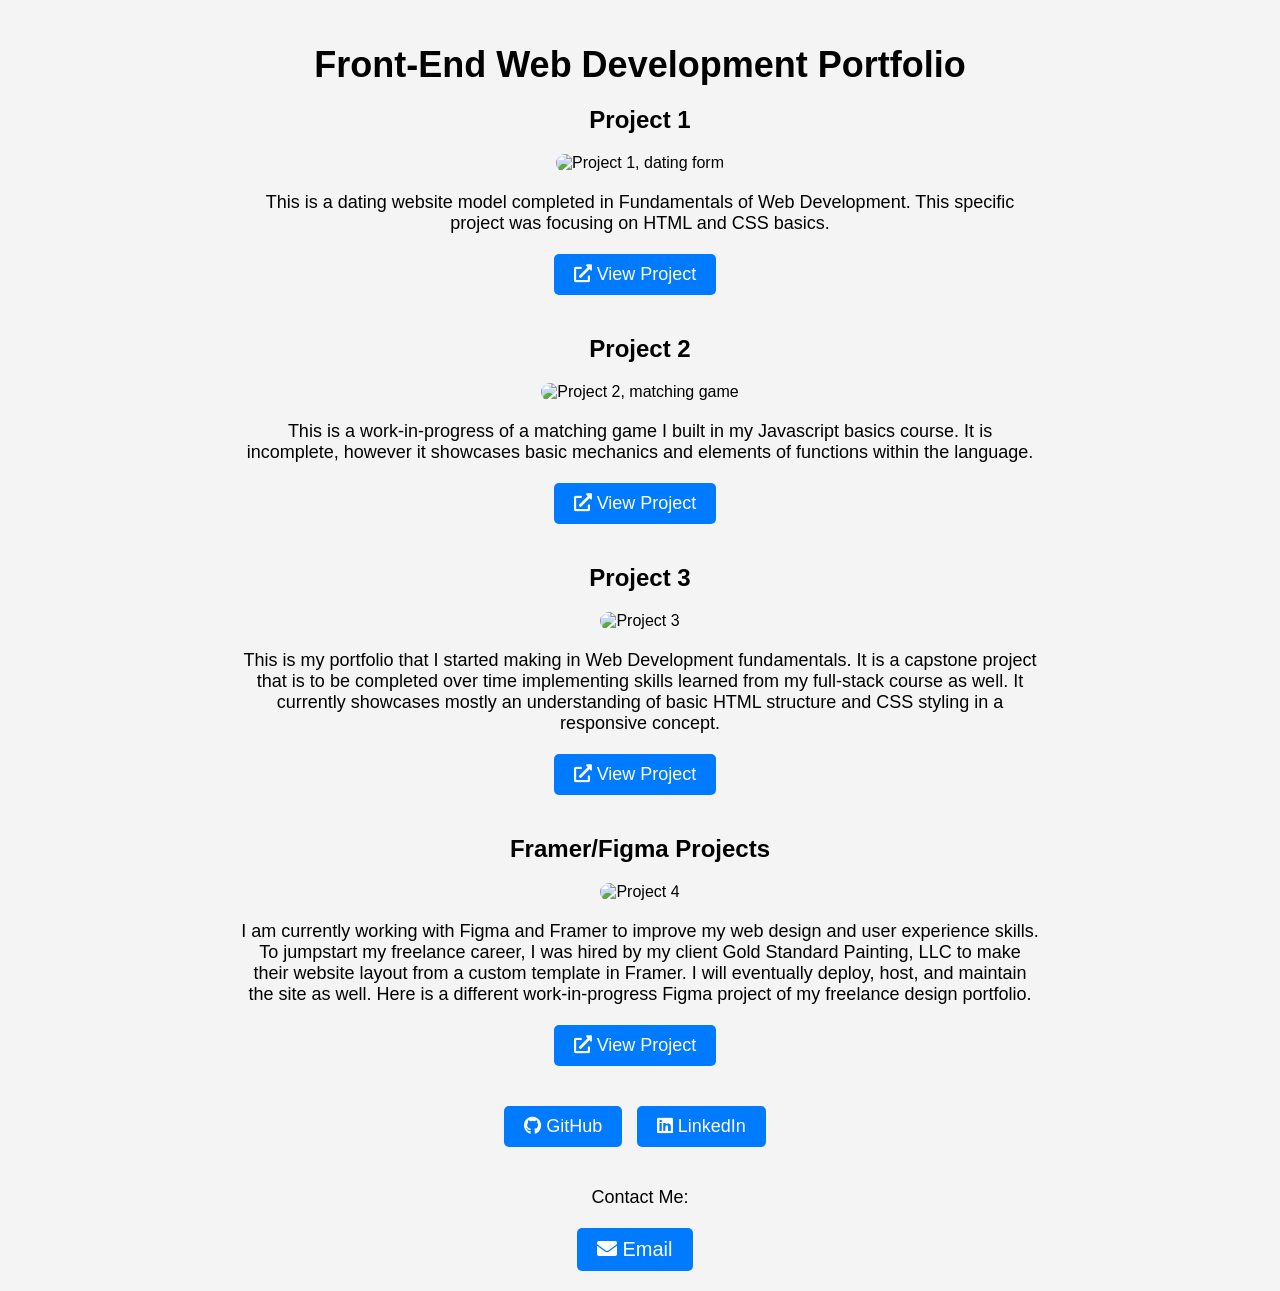
==== portfolio-test.html @ 68507ce6 "Add files via upload" ====
<!DOCTYPE html>
<html lang="en">
<head>
<meta charset="UTF-8">
<meta name="viewport" content="width=device-width, initial-scale=1.0">
<title>Portfolio</title>
<link rel="stylesheet" href="https://cdnjs.cloudflare.com/ajax/libs/font-awesome/5.15.3/css/all.min.css">
<style>
    body {
        font-family: Arial, sans-serif;
        margin: 0;
        padding: 0;
        background-color: #f4f4f4;
    }
    .container {
        max-width: 800px;
        margin: 0 auto;
        padding: 20px;
        text-align: center;
    }
    h1 {
        font-size: 36px;
        margin-bottom: 20px;
    }
    p {
        font-size: 18px;
        margin-bottom: 20px;
    }
    .project {
        margin-bottom: 40px;
    }
    .project img {
        width: 100%;
        max-width: 400px;
        height: auto;
        border-radius: 10px;
    }
    .project-description {
        margin-top: 20px;
    }
    .button {
        display: inline-block;
        padding: 10px 20px;
        background-color: #007bff;
        color: #fff;
        text-decoration: none;
        border-radius: 5px;
        font-size: 18px;
        margin-right: 10px;
        transition: background-color 0.3s;
    }
    .button:hover {
        background-color: #0056b3;
    }
    .icon {
        margin-right: 5px;
    }
    .contact {
        margin-top: 40px;
    }
    .contact a {
        font-size: 20px;
        color: #007bff;
        text-decoration: none;
    }
</style>
</head>
<body>

<div class="container">
    <h1>Front-End Web Development Portfolio</h1>

    <div class="project">
        <h2>Project 1</h2>
        <img src="resume-website-ek/images-resume-website/dating-form-png.png" alt="Project 1, dating form">
        <div class="project-description">
            <p>This is a dating website model completed in Fundamentals of Web Development. This specific project was focusing on HTML and CSS basics. </p>
            <a href="datingform.html" class="button"><i class="icon fas fa-external-link-alt"></i>View Project</a>
        </div>
    </div>

    <div class="project">
        <h2>Project 2</h2>
        <img src="resume-website-ek/images-resume-website/matching-game-photo.png" alt="Project 2, matching game">
        <div class="project-description">
            <p>This is a work-in-progress of a matching game I built in my Javascript basics course. It is incomplete, however it showcases basic mechanics and elements of functions within the language.</p>
            <a href="tic-tac-toe-game.html" class="button"><i class="icon fas fa-external-link-alt"></i>View Project</a>
        </div>
    </div>

    <div class="project">
        <h2>Project 3</h2>
        <img src="resume-website-ek/images-resume-website/portfolio-photo-pic.png" alt="Project 3">
        <div class="project-description">
            <p>This is my portfolio that I started making in Web Development fundamentals. It is a capstone project that is to be completed over time implementing skills learned from my full-stack course as well. It currently showcases mostly an understanding of basic HTML structure and CSS styling in a responsive concept.</p>
            <a href="portfolio-project-EK.html" class="button"><i class="icon fas fa-external-link-alt"></i>View Project</a>
        </div>
    </div>
    <div class="project">
        <h2>Framer/Figma Projects</h2>
        <img src="resume-website-ek/images-resume-website/framer-picture.png" alt="Project 4">
        <div class="project-description">
            <p>I am currently working with Figma and Framer to improve my web design and user experience skills. To jumpstart my freelance career, I was hired by my client Gold Standard Painting, LLC to make their website layout from a custom template in Framer. I will eventually deploy, host, and maintain the site as well. Here is a different work-in-progress Figma project of my freelance design portfolio. </p>
            <a href="https://www.figma.com/file/ORIwD1sEmEF4pCBuPpV0Py/PORTFOLIO_WEBSITE?type=design&node-id=0%3A1&mode=design&t=qWUdk1BRVqcKAe5o-1" class="button"><i class="icon fas fa-external-link-alt"></i>View Project</a>
        </div>
    </div>

    <div class="links">
        <a href="https://github.com/eaklein1115" class="button" target="_blank"><i class="icon fab fa-github"></i>GitHub</a>
        <a href="https://www.linkedin.com/in/emma-klein-webdev" class="button" target="_blank"><i class="icon fab fa-linkedin"></i>LinkedIn</a>
    </div>

    <div class="contact">
        <p>Contact Me:</p>
        <a href="mailto:emmaklein.webdev@gmail.com" class="button" style="color:white"><i class="icon fas fa-envelope"></i>Email</a>
    </div>
</div>

</body>
</html>
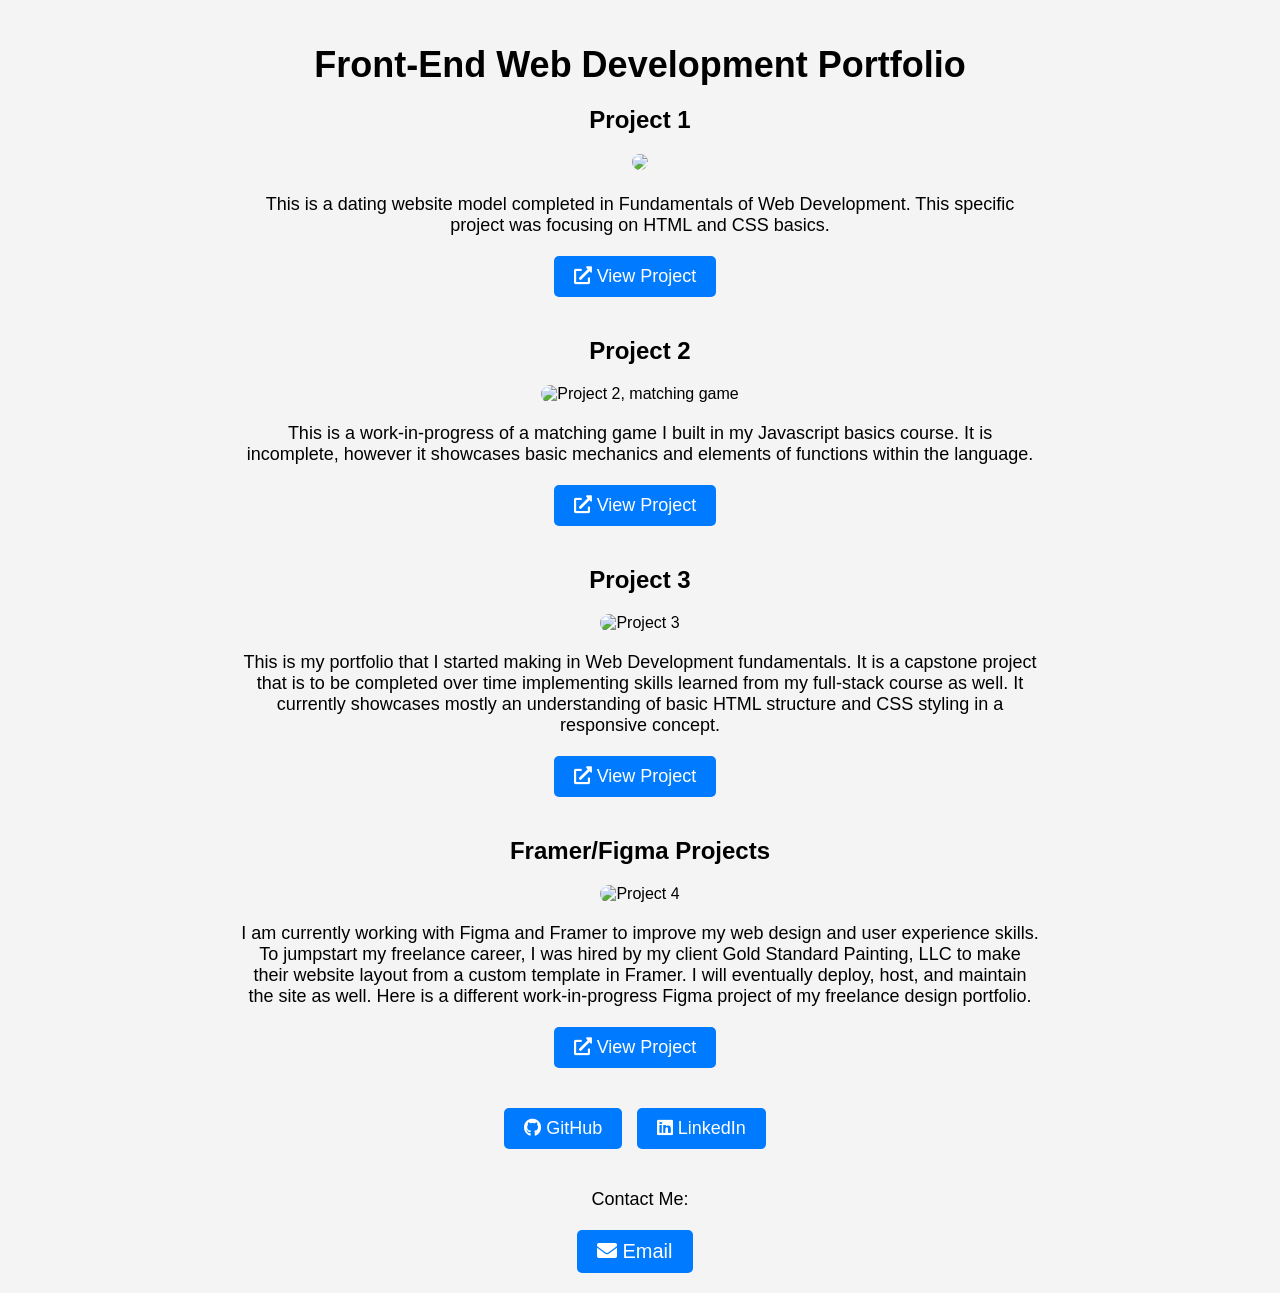
==== commit ff90bb7a: "Update portfolio-test.html" ====
--- a/portfolio-test.html
+++ b/portfolio-test.html
@@ -72,7 +72,7 @@
 
     <div class="project">
         <h2>Project 1</h2>
-        <img src="resume-website-ek/images-resume-website/dating-form-png.png" alt="Project 1, dating form">
+        <img src="resume-website-ek/images-resume-website/dating-form-png.png">
         <div class="project-description">
             <p>This is a dating website model completed in Fundamentals of Web Development. This specific project was focusing on HTML and CSS basics. </p>
             <a href="datingform.html" class="button"><i class="icon fas fa-external-link-alt"></i>View Project</a>
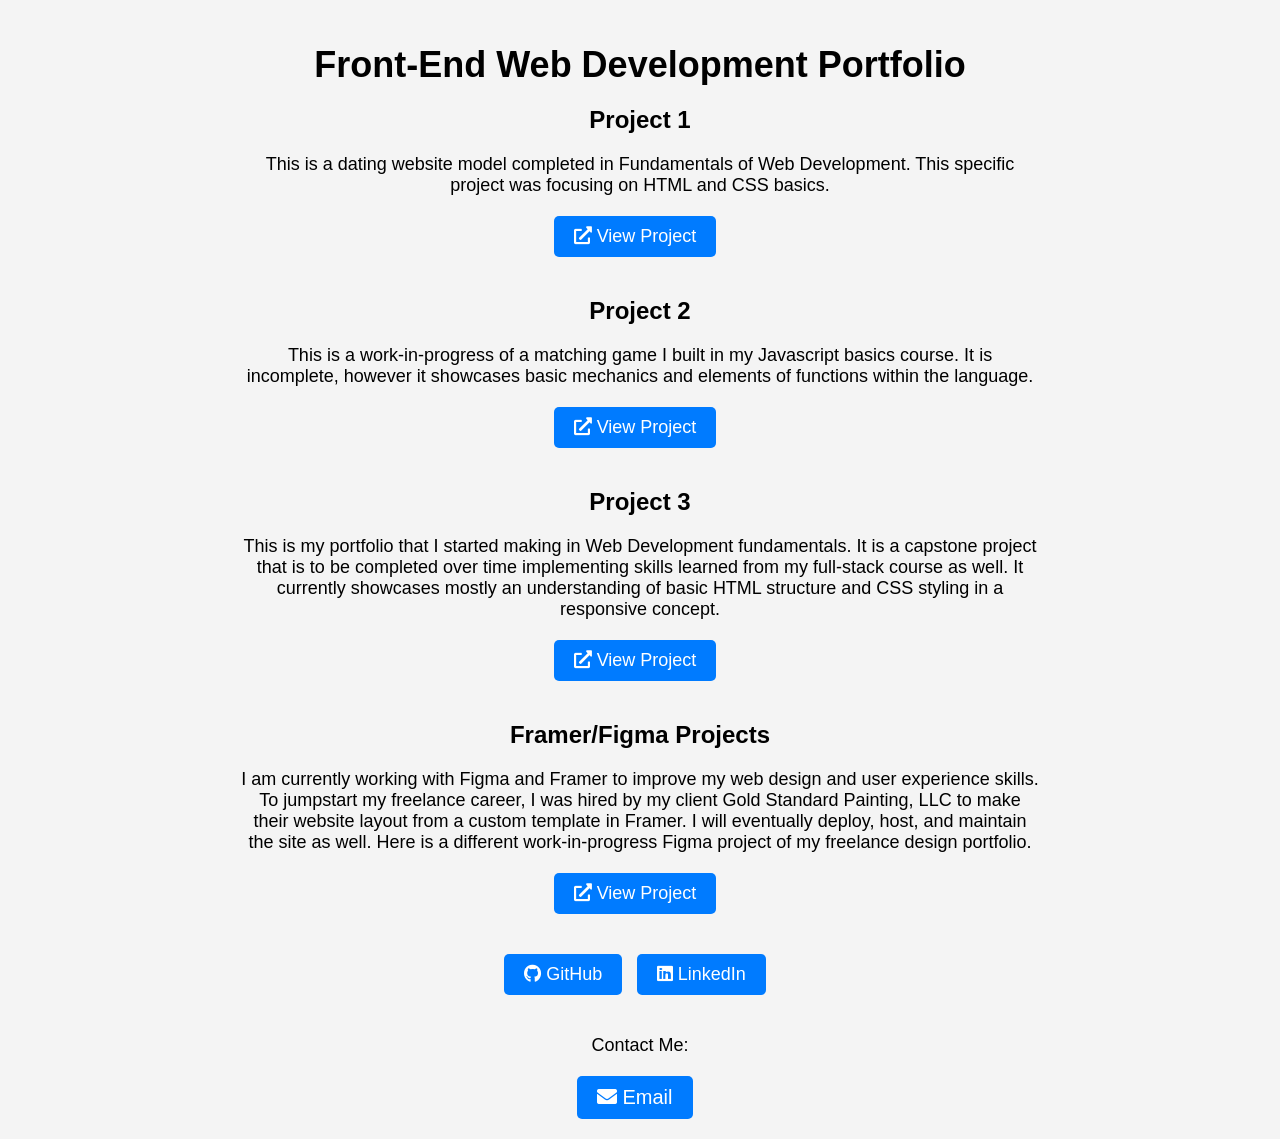
==== commit 1dad477d: "Update portfolio-test.html" ====
--- a/portfolio-test.html
+++ b/portfolio-test.html
@@ -72,7 +72,6 @@
 
     <div class="project">
         <h2>Project 1</h2>
-        <img src="resume-website-ek/images-resume-website/dating-form-png.png">
         <div class="project-description">
             <p>This is a dating website model completed in Fundamentals of Web Development. This specific project was focusing on HTML and CSS basics. </p>
             <a href="datingform.html" class="button"><i class="icon fas fa-external-link-alt"></i>View Project</a>
@@ -81,7 +80,6 @@
 
     <div class="project">
         <h2>Project 2</h2>
-        <img src="resume-website-ek/images-resume-website/matching-game-photo.png" alt="Project 2, matching game">
         <div class="project-description">
             <p>This is a work-in-progress of a matching game I built in my Javascript basics course. It is incomplete, however it showcases basic mechanics and elements of functions within the language.</p>
             <a href="tic-tac-toe-game.html" class="button"><i class="icon fas fa-external-link-alt"></i>View Project</a>
@@ -90,7 +88,6 @@
 
     <div class="project">
         <h2>Project 3</h2>
-        <img src="resume-website-ek/images-resume-website/portfolio-photo-pic.png" alt="Project 3">
         <div class="project-description">
             <p>This is my portfolio that I started making in Web Development fundamentals. It is a capstone project that is to be completed over time implementing skills learned from my full-stack course as well. It currently showcases mostly an understanding of basic HTML structure and CSS styling in a responsive concept.</p>
             <a href="portfolio-project-EK.html" class="button"><i class="icon fas fa-external-link-alt"></i>View Project</a>
@@ -98,7 +95,6 @@
     </div>
     <div class="project">
         <h2>Framer/Figma Projects</h2>
-        <img src="resume-website-ek/images-resume-website/framer-picture.png" alt="Project 4">
         <div class="project-description">
             <p>I am currently working with Figma and Framer to improve my web design and user experience skills. To jumpstart my freelance career, I was hired by my client Gold Standard Painting, LLC to make their website layout from a custom template in Framer. I will eventually deploy, host, and maintain the site as well. Here is a different work-in-progress Figma project of my freelance design portfolio. </p>
             <a href="https://www.figma.com/file/ORIwD1sEmEF4pCBuPpV0Py/PORTFOLIO_WEBSITE?type=design&node-id=0%3A1&mode=design&t=qWUdk1BRVqcKAe5o-1" class="button"><i class="icon fas fa-external-link-alt"></i>View Project</a>
